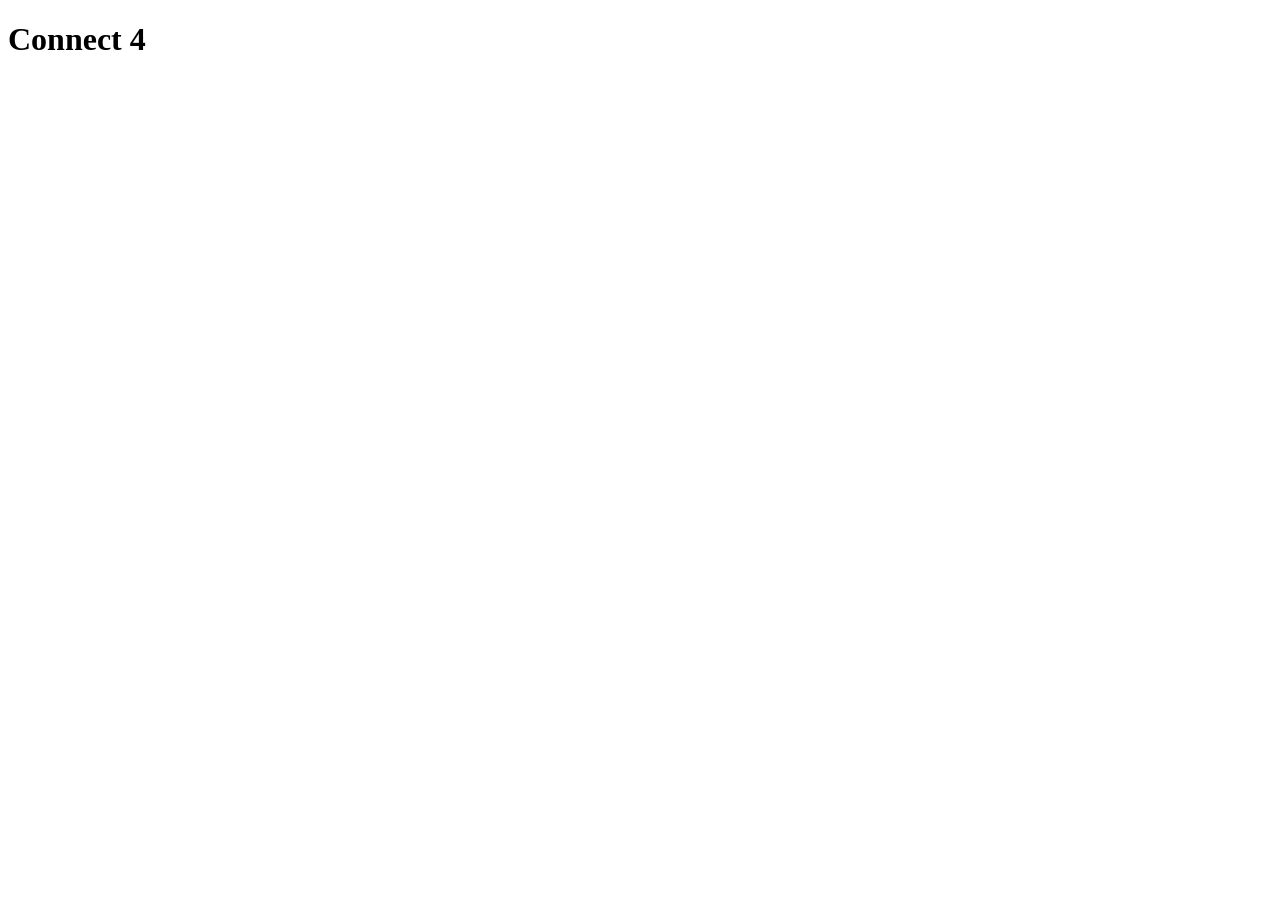
==== index.html @ c44c01ff "HTML and CSS" ====
<!DOCTYPE html>
<html>
<head>
  <meta charset="UTF-8">
  <meta name="viewport" content="width=device-width, initial-scale=1.0">
  <title>Connect 4</title>
  <link rel="stylesheet" href="connect4.css">
  <script src="connect4.js"></script>
</head>
<body>
  <h1>Connect 4</h1>
  <h2 id="winner"></h2>
  <div id="board"></div>
</body>
</html>
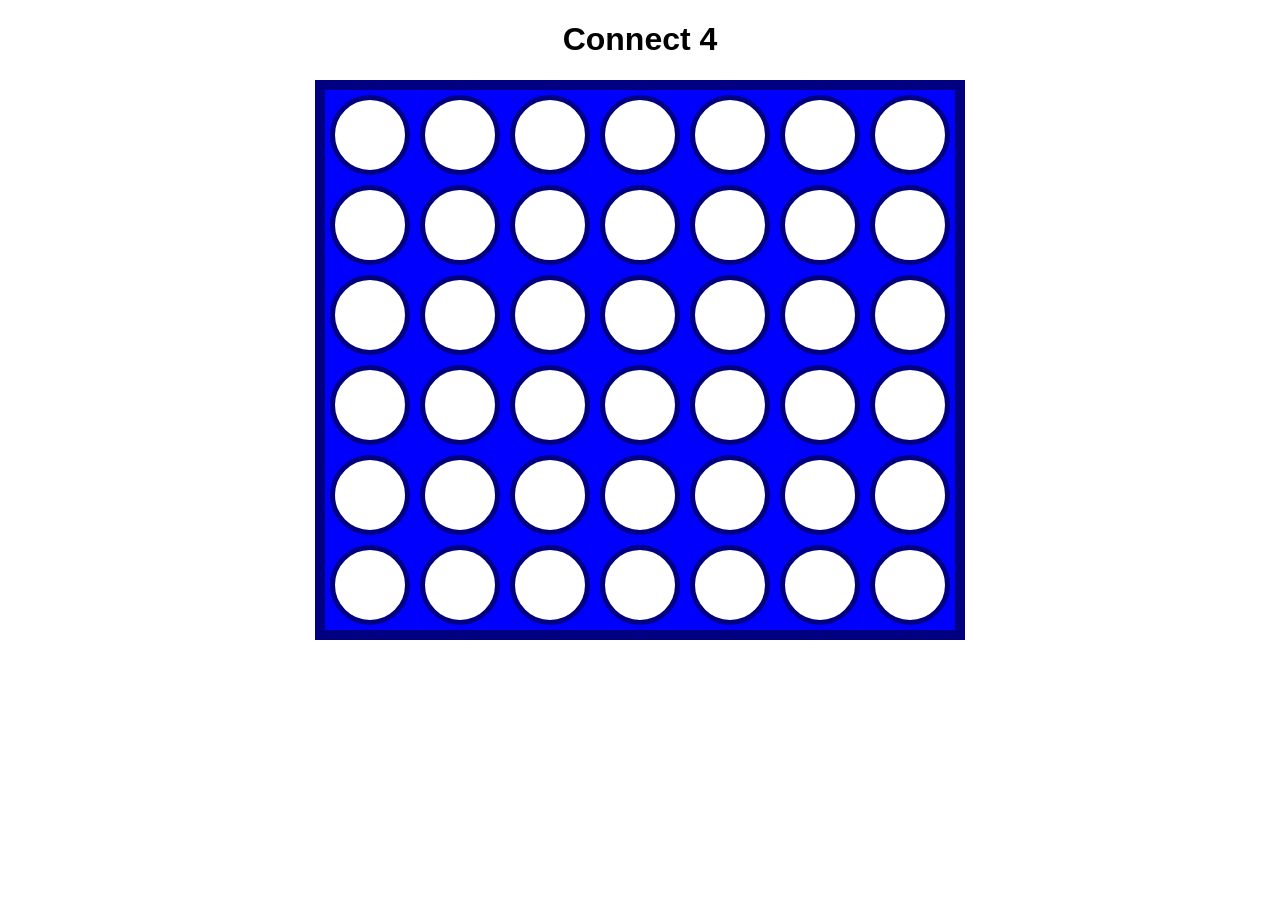
==== commit c8002673: "Added The Frame And Settings of Pieces And Added Win Condition" ====
--- a/index.html
+++ b/index.html
@@ -4,8 +4,8 @@
   <meta charset="UTF-8">
   <meta name="viewport" content="width=device-width, initial-scale=1.0">
   <title>Connect 4</title>
-  <link rel="stylesheet" href="connect4.css">
-  <script src="connect4.js"></script>
+  <link rel="stylesheet" href="style.css">
+  <script src="script.js"></script>
 </head>
 <body>
   <h1>Connect 4</h1>
--- a/style.css
+++ b/style.css
@@ -0,0 +1,39 @@
+body{
+  font-family: Arial, Helvetica, sans-serif;
+  text-align: center;
+}
+
+#board {
+  height: 540px;
+  width: 630px; /* You can adjust this width as needed */
+  
+
+  background-color: blue;
+  border: 10px solid navy;
+  
+  
+  
+  margin: 0 auto;
+  display: flex;
+  flex-wrap: wrap;
+}
+
+.tile{
+  height: 70px;
+  width: 70px;
+  margin: 5px;
+
+  background-color: white;
+  border-radius: 50%;
+  border: 5px solid navy;
+}
+
+.red-piece {
+  background-color: red;
+
+}
+
+.yellow-piece{
+  background-color: yellow;
+
+}
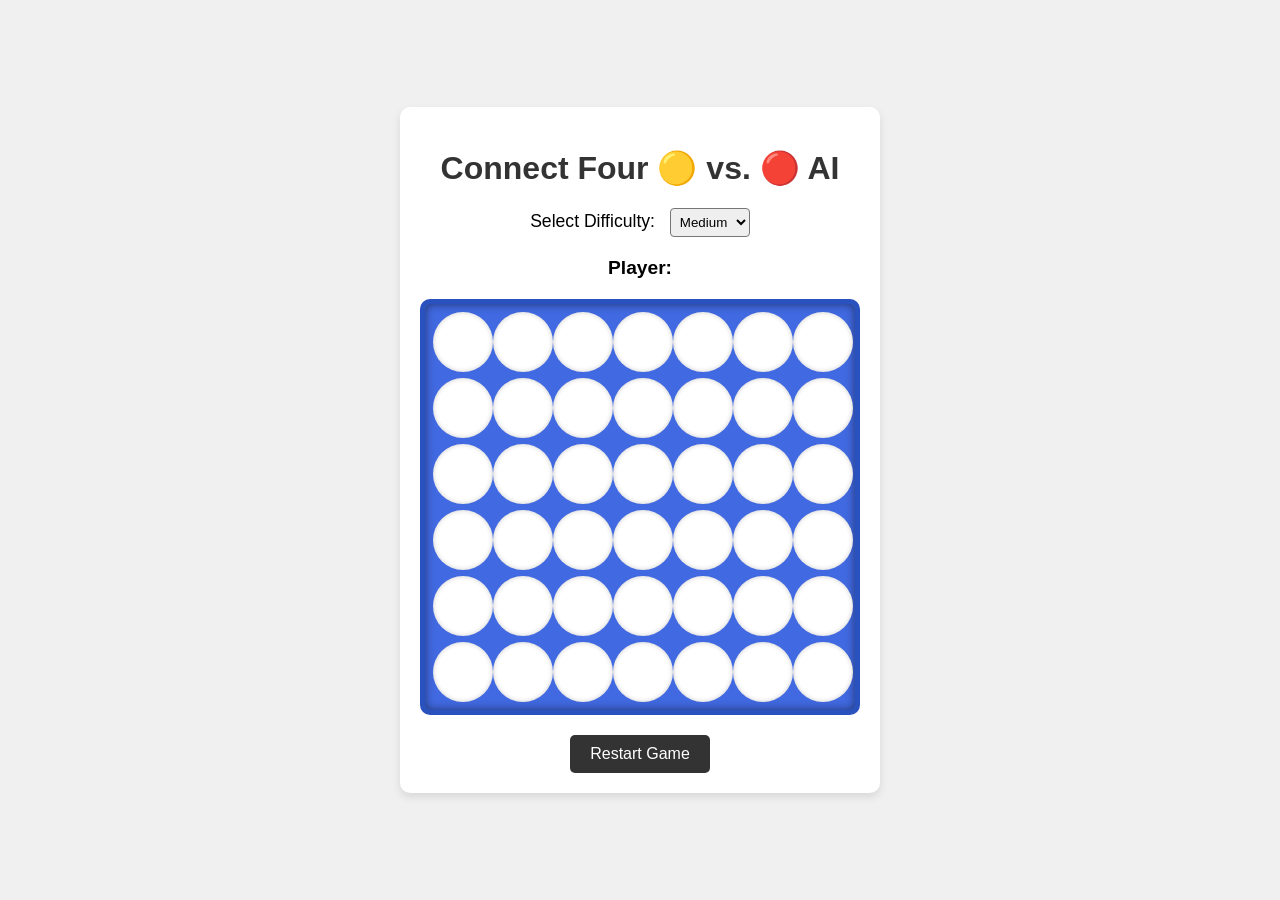
==== commit 3670aa18: "Added_AI_And_Animation" ====
--- a/index.html
+++ b/index.html
@@ -1,15 +1,33 @@
 <!DOCTYPE html>
-<html>
+<html lang="en">
 <head>
-  <meta charset="UTF-8">
-  <meta name="viewport" content="width=device-width, initial-scale=1.0">
-  <title>Connect 4</title>
-  <link rel="stylesheet" href="style.css">
-  <script src="script.js"></script>
+    <meta charset="UTF-8">
+    <meta name="viewport" content="width=device-width, initial-scale=1.0">
+    <title>Connect Four AI</title>
+    <link rel="stylesheet" href="style.css">
 </head>
 <body>
-  <h1>Connect 4</h1>
-  <h2 id="winner"></h2>
-  <div id="board"></div>
+
+    <div class="container">
+        <h1>Connect Four 🟡 vs. 🔴 AI</h1>
+
+        <div class="controls">
+            <label for="difficulty">Select Difficulty:</label>
+            <select id="difficulty">
+                <option value="1">Easy</option>
+                <option value="4" selected>Medium</option>
+                <option value="6">Hard</option>
+            </select>
+        </div>
+        
+        <div id="status">Player: <span id="current-player">Red</span></div>
+
+        <div id="game-board">
+            </div>
+
+        <button id="reset-button">Restart Game</button>
+    </div>
+
+    <script src="script.js"></script>
 </body>
-</html>
+</html>
--- a/style.css
+++ b/style.css
@@ -1,39 +1,126 @@
-body{
-  font-family: Arial, Helvetica, sans-serif;
-  text-align: center;
+:root {
+    --rows: 6;
+    --cols: 7;
+    --cell-size: 60px;
 }
 
-#board {
-  height: 540px;
-  width: 630px; /* You can adjust this width as needed */
-  
-
-  background-color: blue;
-  border: 10px solid navy;
-  
-  
-  
-  margin: 0 auto;
-  display: flex;
-  flex-wrap: wrap;
+body {
+    font-family: Arial, sans-serif;
+    display: flex;
+    justify-content: center;
+    align-items: center;
+    min-height: 100vh;
+    background-color: #f0f0f0;
+    margin: 0;
 }
 
-.tile{
-  height: 70px;
-  width: 70px;
-  margin: 5px;
-
-  background-color: white;
-  border-radius: 50%;
-  border: 5px solid navy;
+.container {
+    text-align: center;
+    padding: 20px;
+    background: #fff;
+    border-radius: 10px;
+    box-shadow: 0 4px 8px rgba(0, 0, 0, 0.1);
 }
 
-.red-piece {
-  background-color: red;
-
+h1 {
+    color: #333;
 }
 
-.yellow-piece{
-  background-color: yellow;
+#status {
+    margin: 20px 0;
+    font-size: 1.2em;
+    font-weight: bold;
+}
 
+#game-board {
+    display: grid;
+    /* Create a 7-column grid for the board */
+    grid-template-columns: repeat(var(--cols), var(--cell-size));
+    background-color: #4169e1; /* Connect Four Blue */
+    border: 5px solid #2a52be;
+    border-radius: 10px;
+    padding: 5px;
+    box-shadow: inset 0 0 10px rgba(0, 0, 0, 0.5);
+    cursor: pointer; /* Indicates the board is clickable */
 }
+
+.cell {
+    width: var(--cell-size);
+    height: var(--cell-size);
+    /* Make the cell look like a circular hole */
+    background-color: #ffffff;
+    border-radius: 50%;
+    margin: 3px;
+    box-shadow: inset 0 0 5px rgba(0, 0, 0, 0.2);
+    /* Flexbox to center the piece inside the cell */
+    display: flex;
+    justify-content: center;
+    align-items: center;
+    transition: background-color 0.3s ease;
+}
+
+/* Styles for the pieces dropped inside the cell */
+.piece {
+    width: calc(var(--cell-size) - 10px);
+    height: calc(var(--cell-size) - 10px);
+    border-radius: 50%;
+    /* Start the piece off-screen for a dropping animation */
+    transform: translateY(-500%); 
+    transition: transform 0.5s ease-out; /* Animation for dropping */
+}
+
+/* Actual color of the pieces */
+.red {
+    background-color: #ff0000;
+}
+
+.yellow {
+    background-color: #ffc400;
+}
+
+/* Style to make the piece drop into place */
+.dropped {
+    transform: translateY(0);
+}
+
+#reset-button {
+    padding: 10px 20px;
+    font-size: 1em;
+    margin-top: 20px;
+    cursor: pointer;
+    background-color: #333;
+    color: white;
+    border: none;
+    border-radius: 5px;
+    transition: background-color 0.3s;
+}
+
+#reset-button:hover {
+    background-color: #555;
+}
+
+/* Indicate which column the mouse is over */
+.cell:hover {
+    box-shadow: 0 0 10px rgba(255, 255, 255, 0.8), inset 0 0 5px rgba(0, 0, 0, 0.2);
+}
+
+/* Styling for the current player indicator */
+#current-player.red {
+    color: #ff0000;
+}
+
+#current-player.yellow {
+    color: #ffc400;
+}
+
+/* New styles for difficulty selector */
+.controls {
+    margin-bottom: 15px;
+    font-size: 1.1em;
+}
+
+#difficulty {
+    padding: 5px;
+    border-radius: 4px;
+    margin-left: 10px;
+}
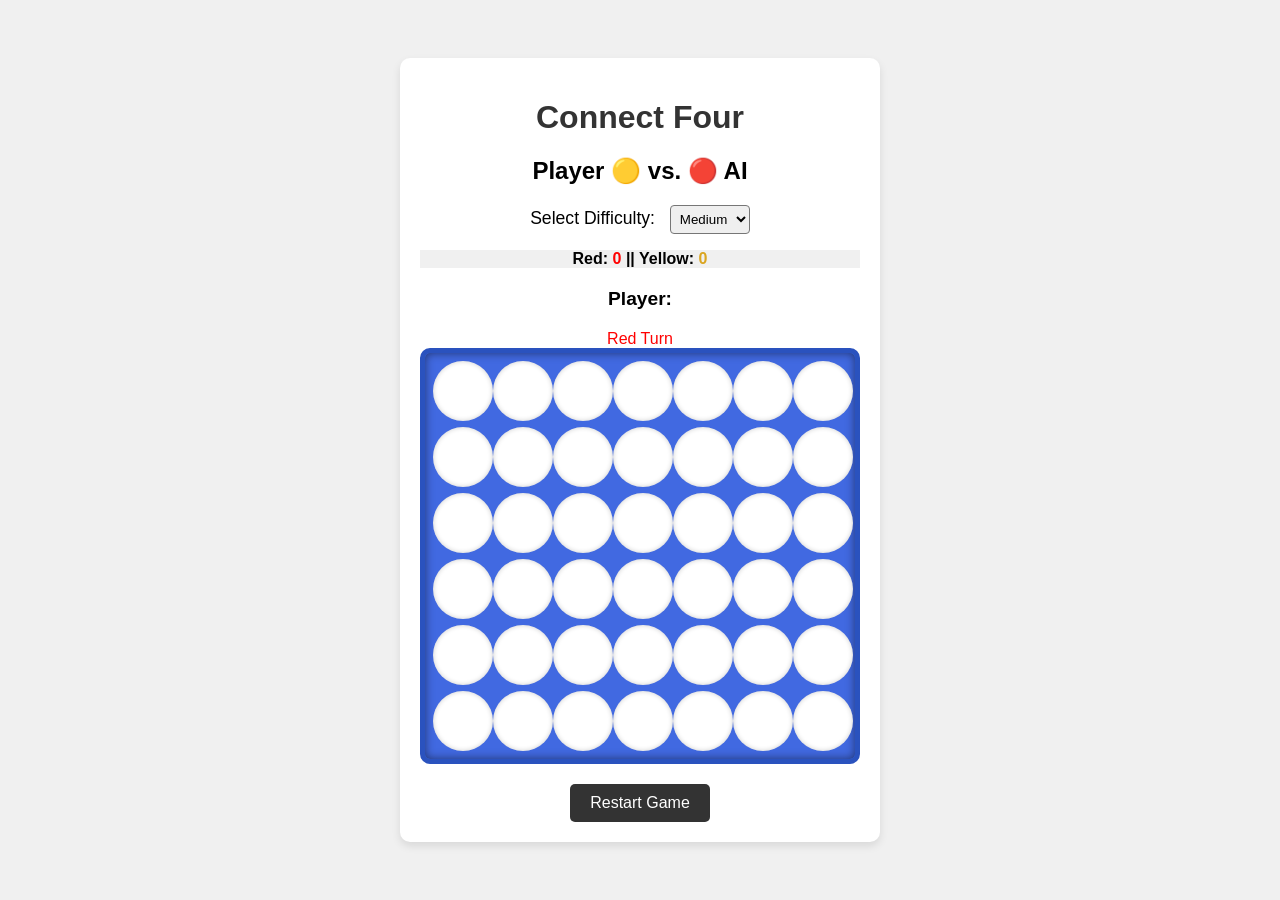
==== commit be9040f5: "Notif_and_ScoreBoard" ====
--- a/index.html
+++ b/index.html
@@ -1,33 +1,47 @@
 <!DOCTYPE html>
 <html lang="en">
 <head>
-    <meta charset="UTF-8">
-    <meta name="viewport" content="width=device-width, initial-scale=1.0">
-    <title>Connect Four AI</title>
-    <link rel="stylesheet" href="style.css">
+  <meta charset="UTF-8" />
+  <meta name="viewport" content="width=device-width, initial-scale=1.0" />
+  <title>Connect Four AI</title>
+  <link rel="stylesheet" href="style.css" />
 </head>
 <body>
 
-    <div class="container">
-        <h1>Connect Four 🟡 vs. 🔴 AI</h1>
+  <div class="container">
+    <h1>Connect Four</h1>
+    <h2>Player 🟡 vs. 🔴 AI</h2>
 
-        <div class="controls">
-            <label for="difficulty">Select Difficulty:</label>
-            <select id="difficulty">
-                <option value="1">Easy</option>
-                <option value="4" selected>Medium</option>
-                <option value="6">Hard</option>
-            </select>
-        </div>
-        
-        <div id="status">Player: <span id="current-player">Red</span></div>
-
-        <div id="game-board">
-            </div>
-
-        <button id="reset-button">Restart Game</button>
+    <div class="controls">
+      <label for="difficulty">Select Difficulty:</label>
+      <select id="difficulty">
+        <option value="1">Easy</option>
+        <option value="4" selected>Medium</option>
+        <option value="6">Hard</option>
+      </select>
     </div>
 
-    <script src="script.js"></script>
+    <div id="scoreboard">
+  <p>Red: <span id="human-score">0</span>
+    ||  Yellow: <span id="ai-score">0</span></p>
+    
+</div>
+
+
+    <div id="status">
+      Player: <span id="current-player">Red</span>
+    </div>
+
+    <div id ="turn-notify" ></div>
+
+    <div id="game-board"></div>
+
+    
+
+
+    <button id="reset-button">Restart Game</button>
+  </div>
+
+  <script src="script.js"></script>
 </body>
-</html>+</html>
--- a/style.css
+++ b/style.css
@@ -124,3 +124,37 @@
     border-radius: 4px;
     margin-left: 10px;
 }
+
+
+  /* Center the scoreboard and give basic styling */
+  #scoreboard {
+
+    text-align: center;
+    font-family: Arial, sans-serif;
+    background-color: #f0f0f0;
+  }
+
+  /* Style the title */
+  #scoreboard h2 {
+    margin-bottom: 10px;
+    font-size: 18px;
+    color: #333;
+  }
+
+  /* Style the scores */
+  #scoreboard p {
+    font-size: 16px;
+    font-weight: bold;
+  }
+
+  #human-score {
+    color: red;
+  }
+
+  #ai-score {
+    color: goldenrod;
+  }
+
+
+  
+
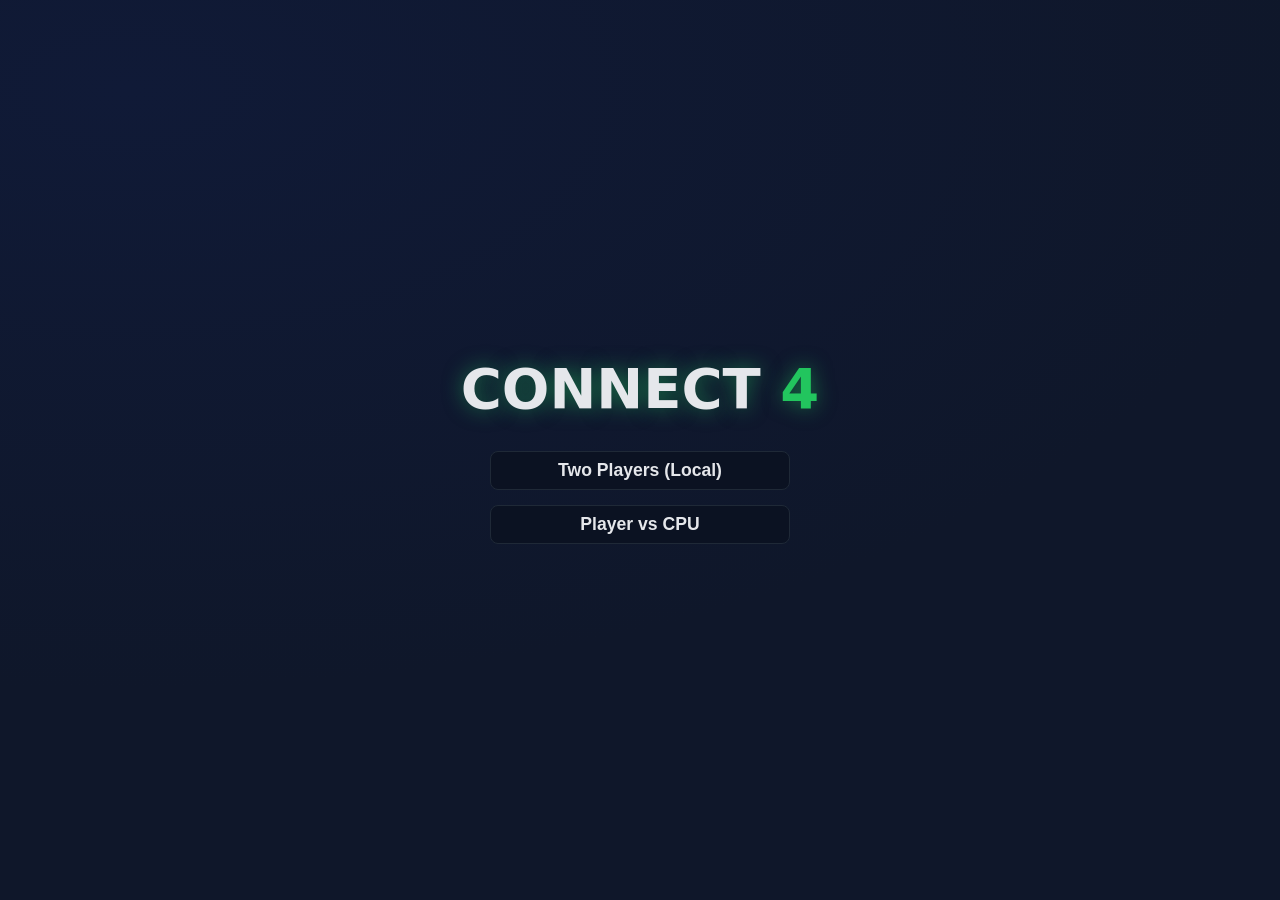
==== commit fbe2bdb9: "Added Home Page And Fixed UI And Some Stuffs" ====
--- a/index.html
+++ b/index.html
@@ -1,47 +1,74 @@
-<!DOCTYPE html>
-<html lang="en">
-<head>
-  <meta charset="UTF-8" />
-  <meta name="viewport" content="width=device-width, initial-scale=1.0" />
-  <title>Connect Four AI</title>
-  <link rel="stylesheet" href="style.css" />
-</head>
-<body>
-
-  <div class="container">
-    <h1>Connect Four</h1>
-    <h2>Player 🟡 vs. 🔴 AI</h2>
-
-    <div class="controls">
-      <label for="difficulty">Select Difficulty:</label>
-      <select id="difficulty">
-        <option value="1">Easy</option>
-        <option value="4" selected>Medium</option>
-        <option value="6">Hard</option>
-      </select>
-    </div>
-
-    <div id="scoreboard">
-  <p>Red: <span id="human-score">0</span>
-    ||  Yellow: <span id="ai-score">0</span></p>
-    
-</div>
-
-
-    <div id="status">
-      Player: <span id="current-player">Red</span>
-    </div>
-
-    <div id ="turn-notify" ></div>
-
-    <div id="game-board"></div>
-
-    
-
-
-    <button id="reset-button">Restart Game</button>
-  </div>
-
-  <script src="script.js"></script>
-</body>
-</html>
+<!DOCTYPE html>
+<html lang="en">
+<head>
+  <meta charset="UTF-8" />
+  <meta name="viewport" content="width=device-width, initial-scale=1.0"/>
+  <title>Connect 4</title>
+  <link rel="stylesheet" href="style.css"/>
+</head>
+<body>
+
+  <section id="startScreen" class="start-screen">
+    <div class="logo-area">
+      <h1 class="main-title">CONNECT <span class="accent-text">4</span></h1>
+    </div>
+    
+    <div class="menu-controls">
+      <button id="startPvpBtn" class="btn btn-large">
+        Two Players (Local)
+      </button>
+      <button id="startCpuBtn" class="btn btn-large">
+        Player vs CPU
+      </button>
+    </div>
+  </section>
+
+  <section id="gameScreen" class="game-container hidden">
+    <header class="topbar">
+      <div class="left-controls">
+        <button id="backToMenuBtn" class="btn secondary">← Menu</button>
+      </div>
+      
+      <div class="center-info">
+        <div class="difficulty-group hidden" id="difficultyWrap">
+          <label for="difficulty">Level:</label>
+          <select id="difficulty">
+            <option value="easy">Easy</option>
+            <option value="medium" selected>Medium</option>
+            <option value="hard">Hard</option>
+          </select>
+        </div>
+      </div>
+      
+      <div class="right-controls">
+        <button id="rematchBtn" class="btn primary">Rematch ↻</button>
+      </div>
+    </header>
+
+    <main>
+      <div id="winBanner" class="win-banner"></div>
+
+      <section class="statusbar">
+        <div class="turn" id="turnText">Turn: Player 1 (Red)</div>
+        <div class="scores">
+          <span>P1: <strong id="scoreP1">0</strong></span>
+          <span id="scoreP2Wrap">P2: <strong id="scoreP2">0</strong></span>
+          <span id="scoreCPUWrap" class="hidden">CPU: <strong id="scoreCPU">0</strong></span>
+        </div>
+      </section>
+
+      <section class="board-wrap">
+        <div id="hoverRow" class="hover-row"></div>
+        <div id="board" class="board" aria-label="Connect 4 board"></div>
+      </section>
+
+      <section class="message-area">
+        <div id="message"></div>
+      </section>
+    </main>
+
+    </section>
+
+  <script src="script.js"></script>
+</body>
+</html>
--- a/style.css
+++ b/style.css
@@ -1,160 +1,195 @@
-:root {
-    --rows: 6;
-    --cols: 7;
-    --cell-size: 60px;
-}
-
-body {
-    font-family: Arial, sans-serif;
-    display: flex;
-    justify-content: center;
-    align-items: center;
-    min-height: 100vh;
-    background-color: #f0f0f0;
-    margin: 0;
-}
-
-.container {
-    text-align: center;
-    padding: 20px;
-    background: #fff;
-    border-radius: 10px;
-    box-shadow: 0 4px 8px rgba(0, 0, 0, 0.1);
-}
-
-h1 {
-    color: #333;
-}
-
-#status {
-    margin: 20px 0;
-    font-size: 1.2em;
-    font-weight: bold;
-}
-
-#game-board {
-    display: grid;
-    /* Create a 7-column grid for the board */
-    grid-template-columns: repeat(var(--cols), var(--cell-size));
-    background-color: #4169e1; /* Connect Four Blue */
-    border: 5px solid #2a52be;
-    border-radius: 10px;
-    padding: 5px;
-    box-shadow: inset 0 0 10px rgba(0, 0, 0, 0.5);
-    cursor: pointer; /* Indicates the board is clickable */
-}
-
-.cell {
-    width: var(--cell-size);
-    height: var(--cell-size);
-    /* Make the cell look like a circular hole */
-    background-color: #ffffff;
-    border-radius: 50%;
-    margin: 3px;
-    box-shadow: inset 0 0 5px rgba(0, 0, 0, 0.2);
-    /* Flexbox to center the piece inside the cell */
-    display: flex;
-    justify-content: center;
-    align-items: center;
-    transition: background-color 0.3s ease;
-}
-
-/* Styles for the pieces dropped inside the cell */
-.piece {
-    width: calc(var(--cell-size) - 10px);
-    height: calc(var(--cell-size) - 10px);
-    border-radius: 50%;
-    /* Start the piece off-screen for a dropping animation */
-    transform: translateY(-500%); 
-    transition: transform 0.5s ease-out; /* Animation for dropping */
-}
-
-/* Actual color of the pieces */
-.red {
-    background-color: #ff0000;
-}
-
-.yellow {
-    background-color: #ffc400;
-}
-
-/* Style to make the piece drop into place */
-.dropped {
-    transform: translateY(0);
-}
-
-#reset-button {
-    padding: 10px 20px;
-    font-size: 1em;
-    margin-top: 20px;
-    cursor: pointer;
-    background-color: #333;
-    color: white;
-    border: none;
-    border-radius: 5px;
-    transition: background-color 0.3s;
-}
-
-#reset-button:hover {
-    background-color: #555;
-}
-
-/* Indicate which column the mouse is over */
-.cell:hover {
-    box-shadow: 0 0 10px rgba(255, 255, 255, 0.8), inset 0 0 5px rgba(0, 0, 0, 0.2);
-}
-
-/* Styling for the current player indicator */
-#current-player.red {
-    color: #ff0000;
-}
-
-#current-player.yellow {
-    color: #ffc400;
-}
-
-/* New styles for difficulty selector */
-.controls {
-    margin-bottom: 15px;
-    font-size: 1.1em;
-}
-
-#difficulty {
-    padding: 5px;
-    border-radius: 4px;
-    margin-left: 10px;
-}
-
-
-  /* Center the scoreboard and give basic styling */
-  #scoreboard {
-
-    text-align: center;
-    font-family: Arial, sans-serif;
-    background-color: #f0f0f0;
-  }
-
-  /* Style the title */
-  #scoreboard h2 {
-    margin-bottom: 10px;
-    font-size: 18px;
-    color: #333;
-  }
-
-  /* Style the scores */
-  #scoreboard p {
-    font-size: 16px;
-    font-weight: bold;
-  }
-
-  #human-score {
-    color: red;
-  }
-
-  #ai-score {
-    color: goldenrod;
-  }
-
-
-  
-
+/* =========================================
+   1. VARIABLES (Original Design)
+   ========================================= */
+:root {
+  --bg: #0f172a;        /* Main Background */
+  --panel: #111827;     /* Top/Bottom Panels */
+  --accent: #22c55e;    /* Green Highlight */
+  --text: #e5e7eb;      /* Text Color */
+  --muted: #94a3b8;     /* Muted Text */
+  --red: #ef4444;       /* Player 1 */
+  --yellow: #f59e0b;    /* Player 2 */
+  --cell: #1f2937;      /* Board Cell Color */
+  --cellHole: #0b1222;  /* Hole Depth Color */
+}
+
+* { box-sizing: border-box; }
+
+html { height: 100%; }
+
+body {
+  margin: 0;
+  min-height: 100vh;
+  font-family: system-ui, -apple-system, Segoe UI, Roboto, Ubuntu, "Helvetica Neue", Arial, sans-serif;
+  background: radial-gradient(1200px 600px at 10% 10%, #101a37, var(--bg));
+  color: var(--text);
+}
+
+.hidden { display: none !important; }
+
+/* =========================================
+   2. START SCREEN
+   ========================================= */
+.start-screen {
+  min-height: 100vh;
+  display: flex; flex-direction: column;
+  justify-content: center; align-items: center;
+  gap: 30px; padding: 20px;
+}
+.main-title {
+  font-size: 3.5rem; margin: 0;
+  text-shadow: 0 0 20px rgba(34, 197, 94, 0.5);
+}
+.accent-text { color: var(--accent); }
+
+.menu-controls {
+  display: flex; flex-direction: column; gap: 15px; width: 300px;
+}
+.btn-large {
+  width: 100%; padding: 15px; font-size: 1.1rem;
+  justify-content: center; font-weight: 600;
+}
+
+/* =========================================
+   3. GAME INTERFACE
+   ========================================= */
+.game-container {
+  min-height: 100vh; display: flex; flex-direction: column;
+}
+
+.topbar {
+  display: flex; justify-content: space-between; align-items: center;
+  padding: 16px 20px; background: var(--panel); border-bottom: 1px solid #1f2937;
+}
+.controls, .difficulty-group { display: flex; gap: 8px; align-items: center; }
+
+select, .btn {
+  background: #0b1222; color: var(--text); border: 1px solid #1f2937;
+  padding: 8px 12px; border-radius: 8px; outline: none; cursor: pointer;
+  transition: all 0.2s;
+}
+select:hover, .btn:hover { border-color: #334155; }
+.btn.primary { background: var(--accent); color: #050911; border-color: var(--accent); font-weight: 700; }
+.btn.secondary { background: #0b1222; border-color: #374151; color: var(--muted); }
+
+/* Winner Banner */
+.win-banner {
+  height: 40px; 
+  display: flex; 
+  justify-content: center; 
+  align-items: center;
+  font-size: 2rem; 
+  font-weight: 800; 
+  text-transform: uppercase;
+  color: var(--accent);
+  text-shadow: 0 0 15px rgba(34, 197, 94, 0.6);
+  
+  /* UPDATED: Increased margin to push it down */
+  margin-top: 25px; 
+  margin-bottom: 10px; /* Added a little space below it too */
+}
+
+/* Status Bar & Glows */
+.statusbar {
+  display: flex; justify-content: space-between; align-items: center;
+  /* UPDATED: Adjusted padding to lift content "higher" */
+  padding: 5px 20px 15px 20px; 
+  color: var(--muted);
+  /* Optional: slightly shift up visually */
+  transform: translateY(-2px);
+}
+
+.turn { font-weight: 600; transition: text-shadow 0.3s; }
+.turn.red-glow { color: #f87171; text-shadow: 0 0 15px rgba(239, 68, 68, 0.8); }
+.turn.yellow-glow { color: #fbbf24; text-shadow: 0 0 15px rgba(245, 158, 11, 0.8); }
+
+.board-wrap {
+  display: grid; place-items: center; padding: 10px 16px; flex: 1;
+}
+
+/* =========================================
+   4. THE BOARD (Visual Layering)
+   ========================================= */
+.board {
+  width: min(90vw, 700px); aspect-ratio: 7 / 6;
+  background: #0d1b39; 
+  border-radius: 18px; padding: 10px;
+  box-shadow: inset 0 0 0 2px #1e293b, 0 8px 40px rgba(0,0,0,0.35);
+  display: grid; grid-template-columns: repeat(7, 1fr); gap: 10px;
+  position: relative; 
+}
+
+/* LAYER 3 (TOP): THE BLUE SQUARE FRAME */
+.cell {
+  position: relative; width: 100%; height: 100%;
+  border-radius: 12px;
+  background: radial-gradient(circle closest-side, transparent 60%, var(--cell) 62%);
+  box-shadow: inset 0 0 0 2px #334155; 
+  z-index: 10;
+}
+
+/* LAYER 1 (BOTTOM): THE HOLE DEPTH */
+.hole-bg {
+  position: absolute; inset: 6px;
+  border-radius: 50%;
+  background: radial-gradient(60% 60% at 50% 38%, #0f1a34, var(--cellHole));
+  box-shadow: inset 0 4px 12px rgba(0,0,0,0.6);
+  z-index: 1; 
+}
+
+/* LAYER 2 (MIDDLE): THE DISC */
+.disc {
+  position: absolute; inset: 6px; border-radius: 50%;
+  box-shadow: inset 0 6px 14px rgba(255,255,255,0.25), inset 0 -6px 14px rgba(0,0,0,0.3), 0 6px 16px rgba(0,0,0,0.4);
+  z-index: 5; 
+}
+.disc.red { background: linear-gradient(#f87171, var(--red)); }
+.disc.yellow { background: linear-gradient(#fbbf24, var(--yellow)); }
+
+
+/* =========================================
+   5. HOVER INDICATORS
+   ========================================= */
+.hover-row {
+  width: min(90vw, 700px);
+  display: grid; grid-template-columns: repeat(7, 1fr); gap: 10px;
+  margin-bottom: 8px; height: 30px;
+  position: relative; z-index: 20;
+  padding: 0 10px; 
+}
+
+/* UPDATED: Made slots square (rounded rects) again */
+.hover-slot {
+  position: relative; 
+  cursor: pointer; 
+  border-radius: 12px; /* Square with rounded corners */
+  border: 1px dashed transparent; /* Placeholder for hover effect */
+  transition: all 0.2s;
+}
+.hover-slot:hover { 
+  background: #0b1222; 
+  border-color: #334155; 
+}
+
+/* The Ghost Disc inside the square slot */
+.hover-disc {
+  position: absolute; left: 50%; top: 50%; transform: translate(-50%, -50%);
+  width: 26px; aspect-ratio: 1; border-radius: 50%;
+  opacity: 1; transition: all 0.2s;
+}
+.hover-disc.red { background: var(--red); box-shadow: 0 0 10px var(--red); }
+.hover-disc.yellow { background: var(--yellow); box-shadow: 0 0 10px var(--yellow); }
+
+.message-area { display: grid; place-items: center; padding: 5px; min-height: 24px;}
+#message { font-weight: 600; color: var(--accent); }
+
+/* REMOVED .footer styles as requested */
+
+/* Winning Ring */
+.win-ring {
+  position: absolute; inset: 0; border-radius: 50%;
+  border: 4px solid #22c55e;
+  box-shadow: 0 0 20px #22c55e;
+  z-index: 20; animation: pulse 1s infinite;
+}
+@keyframes pulse { 50% { opacity: 0.6; } }
